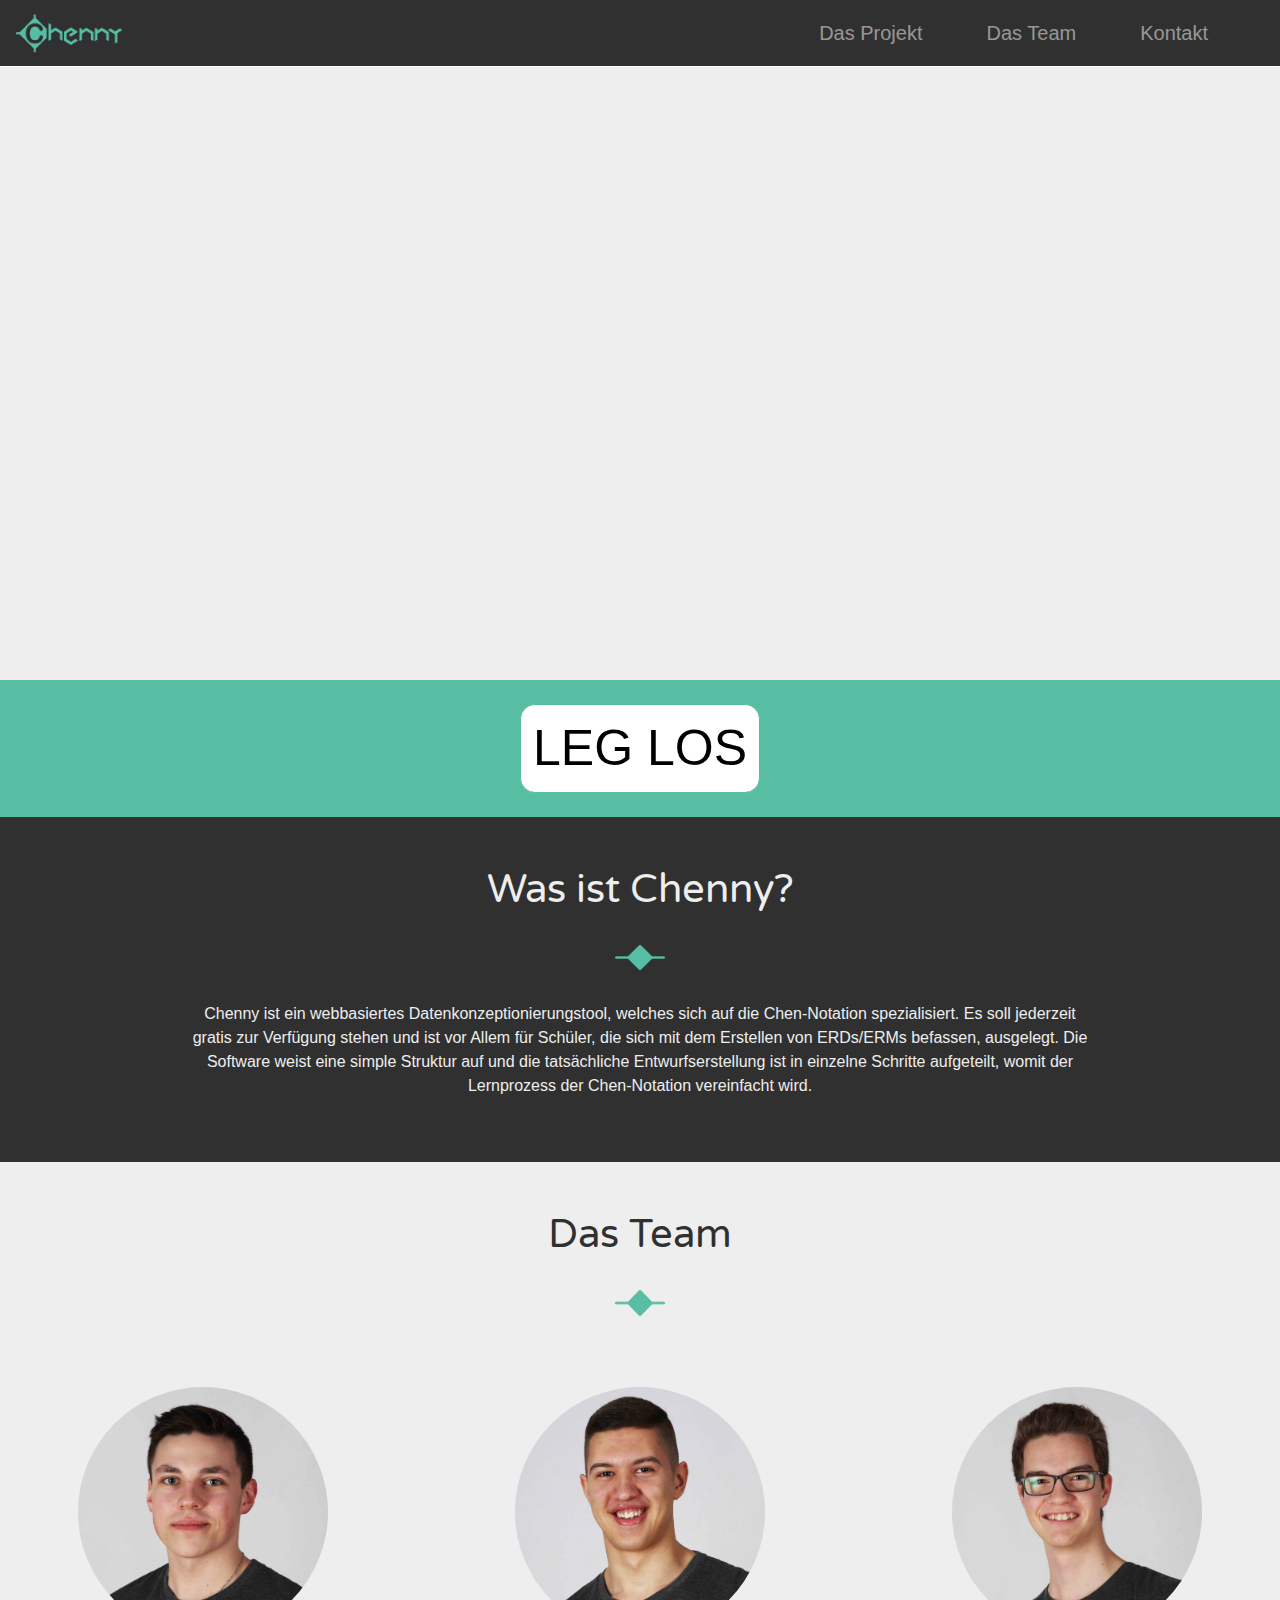
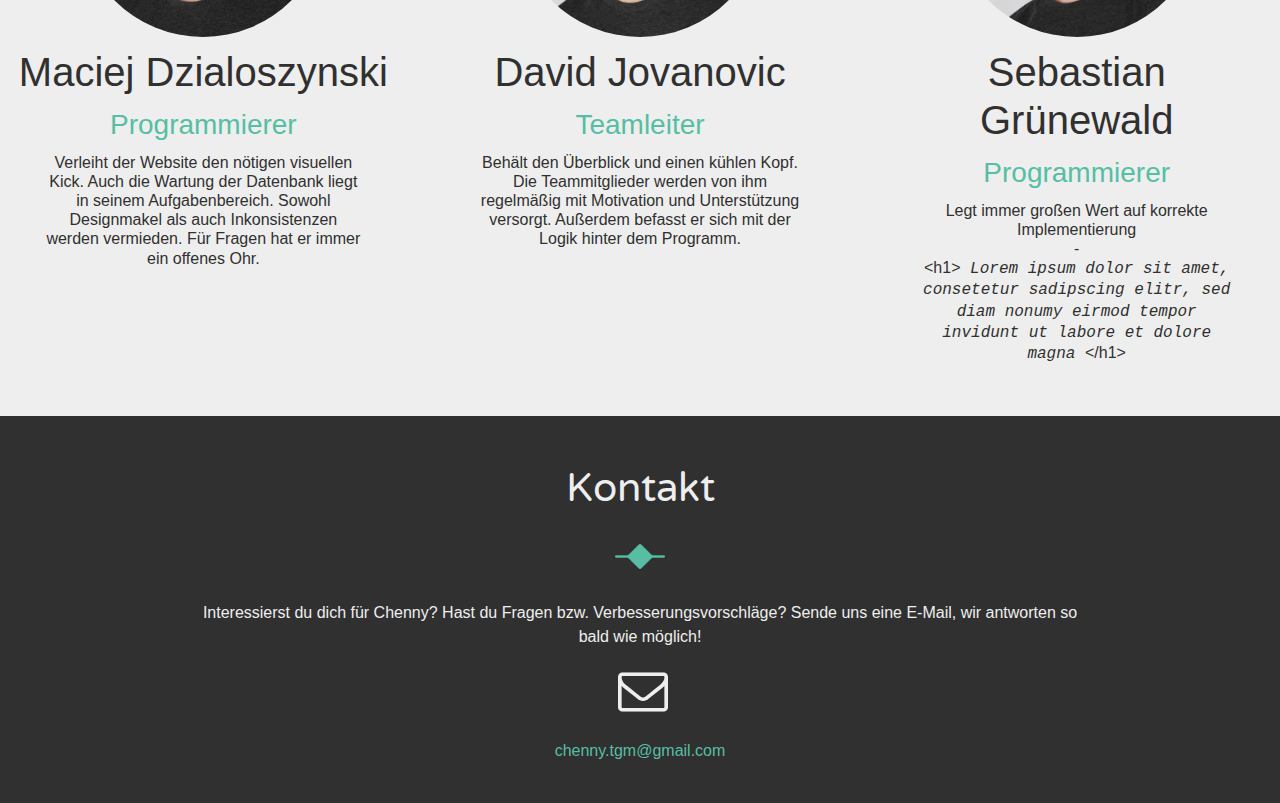
==== WEB/index.html @ 7935d1c1 "Zwischencommit" ====
<!DOCTYPE html>
<html lang="de">

<head>
    <!-- Required meta tags -->
    <meta charset="utf-8">
    <meta name="viewport" content="width=device-width, initial-scale=1, shrink-to-fit=no">

    <!-- Bootstrap CSS -->
    <link rel="stylesheet" href="https://maxcdn.bootstrapcdn.com/bootstrap/4.0.0/css/bootstrap.min.css" integrity="sha384-Gn5384xqQ1aoWXA+058RXPxPg6fy4IWvTNh0E263XmFcJlSAwiGgFAW/dAiS6JXm" crossorigin="anonymous">
    <!-- Mail-Symbol -->
    <link rel="stylesheet" href="//maxcdn.bootstrapcdn.com/font-awesome/4.3.0/css/font-awesome.min.css">
    <!-- Animation CSS -->
    <link rel="stylesheet" href="css/animation-home.css">
    <!-- Home CSS -->
    <link rel="stylesheet" href="css/home.css">
    <link rel="shortcut icon" href="IMG/favicon.png" type="<mime-type>" />
    <!-- Leg Los Button CSS -->
    <link href="css/style-reg.css" rel="stylesheet">
    <!--Varela font - ähnlich zu Arial rounded mt -->
    <link href="https://fonts.googleapis.com/css?family=Varela+Round" rel="stylesheet">
    <!-- Verschiedene Animationen verpackt in einem großen file
    	Diese werden hier für die Animationen nach dem Scrollen genutzt.
      -->
    <link rel="stylesheet" type="text/css" href="css/animate.css" />
    <!-- Animation JS -->
    <script src="js/animation.js"></script>

    <title>Chenny - Ein Datenbankkonzeptionierungstool</title>

</head>

<body style="overflow-x: hidden;" id="home">
    <!-- NAVIGATIONSABSCHNITT -->
    <header>
        <nav style="background-color:#303030;" class="navbar fixed-top navbar-expand-lg navbar-dark border-bottom border-white">
            <a class="navbar-brand" href="#home"><img src="IMG/vektorlogo.png" height="40" class="d-inline-block align-top Responsive image" alt=""></a>
            <button class="navbar-toggler" type="button" data-toggle="collapse" data-target="#navbarSupportedContent" aria-controls="navbarSupportedContent" aria-expanded="false" aria-label="Toggle navigation">
            <span class="navbar-toggler-icon"></span>
            </button>
            <div class="collapse navbar-collapse" id="navbarSupportedContent">
                <ul class="navbar-nav ml-auto ">

                    <li class="nav-item mr-5">
                        <a style="font-size: 20px" class="nav-link" href="#projekt">Das Projekt</a>
                    </li>
                    <li class="nav-item mr-5">
                        <a style="font-size: 20px" class="nav-link" href="#team">Das Team</a>
                    </li>
                    <li class="nav-item mr-5">
                        <a style="font-size: 20px" class="nav-link" href="#kontakt">Kontakt</a>
                    </li>
                </ul>
            </div>
        </nav>
    </header>

    <!-- ANIMATIONSABSCHNITT -->
    <div class="cont stickyPos">
        <img class="wic" style="visibility: hidden;margin-top:0;margin-bottom:0px;" id="animation" src="IMG/Animation_01.png" height="0px">
        <div id="1" class="oneandonly animation wic">
            <!-- Linke Entität zusammen mit allen Attributen und zugehörigen Linien -->
            <div class="entity firstEntity">
                <!-- Attribut - rechts oben -->
                <div style="font-size: 180%; animation-delay: 4.5s" class="attributeText firstText">Das</div>
                <div class="attribute firstAttribute">
                    <div class="attributeText firstText">innovativ</div>
                </div>
                <!-- Linien -->
                <div class="line firstLine"></div>
                <div class="line secondLine"></div>
                <div class="line thirdLine"></div>
                <div class="line firstRotationLine"></div>
                <div class="line secondRotationLine"></div>
                <!-- Attribut - links oben -->
                <div class="attribute secondAttribute">
                    <div class="attributeText secondText">effizient</div>
                </div>
                <!-- Attribut - links unten -->
                <div class="attribute thirdAttribute">
                    <div class="attributeText thirdText">einfach</div>
                </div>
            </div>
            <!-- Beziehungsraute -->
            <div class="relation">
                <div class="relationDiv">
                    <div class="relationText">ist</div>
                </div>
            </div>
            <!-- Rechte Entität samt Chenny-Logo -->
            <div class="entity secondEntity secEnt">
                <img class="attributeText" style="width: 95%" src="IMG/vektorlogo.png" alt="Logo">
            </div>
        </div>
    </div>

    <!-- ANFANGSABSCHNITT -->
    <div class="cont">
        <div class="chennyFarbe">
            <br>
            <button type="button" class="btn leglos" onclick="window.location.href='PHP/signup.php'">LEG LOS</button>
            <br>
        </div>
    </div>

    <!-- PROJEKTABSCHNITT -->
    <section id="projekt" style="padding-top: 40px; margin-top: -40px;">
        <div class="cont dunkelHint">
            <h1 style="text-align: center" id="1" class="ueber helleSchrift"><br>Was ist Chenny?</h1>
            <img class="anker marg" src="IMG/ankergruen.png">
            <div class="wic">
                <div class="w">
                    <p class="helleSchrift">Chenny ist ein webbasiertes Datenkonzeptionierungstool, welches sich auf die Chen-Notation spezialisiert. Es soll jederzeit gratis zur Verfügung stehen und ist vor Allem für Schüler, die sich mit dem Erstellen von ERDs/ERMs befassen, ausgelegt. Die Software weist eine simple Struktur auf und die tatsächliche Entwurfserstellung ist in einzelne Schritte aufgeteilt, womit der Lernprozess der Chen-Notation vereinfacht wird.</p><br><br>
                </div>
            </div>
        </div>
    </section>

    <!-- TEAMABSCHNITT -->
    <section id="team" style="padding-top: 40px; margin-top: -40px;">
        <div class="cont hellHint dunkleSchrift"><br><br>
            <h1 style="text-align: center" class="ueber" id="3">Das Team</h1>
            <img class="anker marg" src="IMG/ankergruen.png">
            <div class="row">
                <div class="col marginKontakt">
                    <img class="imgcenter round" src="IMG/Maciej.jpg">
                    <h1 class="marginKontaktText" style="text-align: center">Maciej Dzialoszynski</h1>
                    <h3 class="chennySchrift marginKontaktText">Programmierer</h3>
                    <h6 class="marginKontaktText" style="margin-right: 30px;margin-left: 30px;">
                        Verleiht der Website den nötigen visuellen Kick. Auch die Wartung der Datenbank liegt in seinem Aufgabenbereich. Sowohl Designmakel als auch Inkonsistenzen werden vermieden. Für Fragen hat er immer ein offenes Ohr.
                    </h6>
                </div>
                <div class="col marginKontakt">
                    <img class="imgcenter round" src="IMG/David.jpg">
                    <h1 class="marginKontaktText" style="text-align: center">David Jovanovic </h1>
                    <h3 class="chennySchrift marginKontaktText">Teamleiter</h3>
                    <h6 class="marginKontaktText" style="margin-right: 30px;margin-left: 30px;">
                        Behält den Überblick und einen kühlen Kopf. Die Teammitglieder werden von ihm regelmäßig mit Motivation und Unterstützung versorgt. Außerdem befasst er sich mit der Logik hinter dem Programm.
                    </h6>
                </div>
                <div class="col marginKontakt">
                    <img class="imgcenter round" src="IMG/Sebastian.jpg">
                    <h1 class="marginKontaktText" style="text-align: center">Sebastian Grünewald</h1>
                    <h3 class="chennySchrift marginKontaktText">Programmierer</h3>
                    <h6 class="marginKontaktText" style="margin-right: 30px;margin-left: 30px;">
                        Legt immer großen Wert auf korrekte Implementierung <br>-<br>&lt;h1&gt;<i style="font-family: Courier New"> Lorem ipsum dolor sit amet, consetetur sadipscing elitr, sed diam nonumy eirmod tempor invidunt ut labore et dolore magna </i>&lt;/h1&gt;
                    </h6>
                </div>
            </div><br><br>
        </div>
    </section>

    <!-- KONTAKTABSCHNITT -->
    <section id="kontakt" style="padding-top: 40px; margin-top: -40px;">
        <div class="cont dunkelHint"><br><br>
            <h1 style="text-align:center" class="ueber helleSchrift">Kontakt</h1>
            <img class="anker marg" src="IMG/ankergruen.png">
            <div class="wic">
                <div class="w">
                    <p class="helleSchrift">Interessierst du dich für Chenny? Hast du Fragen bzw. Verbesserungsvorschläge? Sende uns eine E-Mail, wir antworten so bald wie möglich!</p>
                    <i style="font-size:50px; color: #eeeeee; margin-left: 5.5px;" class="fa">&#xf003;</i>
                    <br><br>
                    <p>
                        <a href="mailto:chenny.tgm@gmail.com" class="chennySchrift">chenny.tgm@gmail.com</a>
                    </p>
                </div>
            </div>
            <br>
        </div>
    </section>

    <!-- SCROLL-ANIMATIONS-ABSCHNITT -->
    <script src="https://ajax.googleapis.com/ajax/libs/jquery/1.11.0/jquery.min.js"></script>
    <script defer src="js/viewportchecker.js"></script>
    <script defer src="js/scrollAnimation.js"></script>
    
    <!--ANCHOR SCROLL-->
    <script src="//code.jquery.com/jquery-3.3.1.js"></script>
    <script src="js/scrollAnchor.js"></script>

    <!-- Optional JavaScript -->
    <!-- jQuery first, then Popper.js, then Bootstrap JS -->
    <script src="https://cdnjs.cloudflare.com/ajax/libs/popper.js/1.12.9/umd/popper.min.js" integrity="sha384-ApNbgh9B+Y1QKtv3Rn7W3mgPxhU9K/ScQsAP7hUibX39j7fakFPskvXusvfa0b4Q" crossorigin="anonymous"></script>
    <script src="https://maxcdn.bootstrapcdn.com/bootstrap/4.0.0/js/bootstrap.min.js" integrity="sha384-JZR6Spejh4U02d8jOt6vLEHfe/JQGiRRSQQxSfFWpi1MquVdAyjUar5+76PVCmYl" crossorigin="anonymous"></script>
</body>

</html>
---- WEB/css/animation-home.css ----
/*
    Für Animation nötige classes
*/

.animation {
    background-color: #eeeeee;
}

.stickyPos {
    position: sticky;
    top: 0;
    z-index: -1;
}

/*
    -------------------
    ---- ANIMATION ----
    -------------------
*/

/*
    Entities
*/

@keyframes entityMove {
    from {
        top: 380px;
    }
    to {
        top: 10px;
    }
}


.entity {
    position: relative;
    width: 180px;
    height: 100px;
    border-style: solid;
    border-width: 4px;
    border-color: #57bea4;
    border-radius: 7px;
}

.firstEntity {
    top: 380px;
    left: -220px;
    animation: entityMove 2s 1;
    animation-fill-mode: forwards;
}

.secondEntity {
    top: 380px;
    left: 220px;
    animation: entityMove 2s 1;
    animation-fill-mode: forwards;
    animation-delay: 3s;
}

/*
    relationship
*/

@keyframes relation {
    from {
        border-color: #eeeeee;
        border-style: solid;
        border-radius: 7px;
        opacity: 0.0;
        transform: rotate(45deg);
    }
    to {
        border-color: #57bea4;
        border-style: solid;
        border-radius: 7px;
        opacity: 1;
        transform: rotate(135deg);
    }
}

.relation {
    position: relative;
    width: 70px;
    height: 70px;
    border-width: 4px;
    top: 11px;
    
    transform: rotate(135deg);
    
    animation: relation 1.5s 1;
    animation-fill-mode: forwards;
    animation-delay: 3s;
}

.relationDiv {
    position: relative;
    width: 70px;
    height: 70px;
    
    transform: rotate(225deg);
}

.relationText {
    position: relative;
    text-align: center;
    left: 5px;
    top: 15px;
    
    opacity: 0.0;
    
    font-family: ArialRoundedMTBold, "Arial Rounded MT Bold", "Varela Round", "Helvetica Rounded", Arial, sans-serif;
    font-size: 160%;
    color: #303030;
    
    animation: attributeText 1s 1;
    animation-fill-mode: forwards;
    animation-delay: 4.7s;
}

@keyframes firstRotationLine {
    from {
        border-color: #eeeeee;
        opacity: 0.0;
    }
    to {
        width: 214px;
        border-color: #57bea4;
        opacity: 1;
    }
}

.firstRotationLine {
    position: absolute;
    border-width: 2px;

    width: 0px;

    top: 45px;
    left: 172px;
    
    animation: firstRotationLine 1s 1;
    animation-fill-mode: forwards;
    animation-delay: 4s;
}

@keyframes secondRotationLine {
    from {
        border-color: #eeeeee;
        opacity: 0.0;
    }
    to {
        width: 214px;
        border-color: #57bea4;
        opacity: 1;
    }
}

.secondRotationLine {
    position: absolute;
    border-width: 2px;

    opacity: 0.0;
    width: 0px;

    top: 45px;
    left: 476px;
    
    animation: secondRotationLine 1s 1;
    animation-fill-mode: forwards;
    animation-delay: 4s;
}

/*
    attributes
*/

@keyframes firstAttributeMove {
    from {
        top: -800px;
        left: 180px;
    }
    to {
        top: -140px;
        left: 140px;
    }
}

@keyframes secondAttributeMove {
    from {
        top: -800px;
        left: -200px;
    }
    to {
        top: -140px;
        left: -120px;
    }
}

@keyframes thirdAttributeMove {
    from {
        border-width: 0px;
        width: 0px;
        height: 0px;
    }
    to {
        width: 160px;
        height: 80px;
        border-width: 4px;
    }
}

/*
    -- Text innerhalb der Attribute --
*/

.attributeText {
    display: inline-block;
    position: absolute;
    left: 50%;
    top: 50%;
    transform: translateX(-50%) translateY(-50%);

    font-family: "Arial Rounded MT Bold", "Varela Round", "Helvetica Rounded", Arial, sans-serif;
    font-size: 120%;
    color: #303030;

}

@keyframes attributeText {
    from {
        opacity: 0;
    }
    to {
        opacity: 1;
    }
}

.firstText {
    opacity: 0;
    animation: attributeText 1s 1;
    animation-fill-mode: forwards;
    animation-delay: 4s;
}

.secondText {
    opacity: 0;
    animation: attributeText 1s 1;
    animation-fill-mode: forwards;
    animation-delay: 4.2s;
}

.thirdText {
    opacity: 0;
    animation: attributeText 1s 1;
    animation-fill-mode: forwards;
    animation-delay: 4.4s;
}

/*
            -- Textende --
        */

.attribute {
    position: absolute;
    width: 160px;
    height: 80px;
    border-style: solid;
    border-width: 4px;
    border-color: #57bea4;
    border-radius: 50%;
}

/* Attribut - rechts oben */

.firstAttribute {
    top: -800px;
    left: 180px;
    animation: firstAttributeMove 1.5s 1;
    animation-fill-mode: forwards;
}

/* Attribut - links oben */

.secondAttribute {
    top: -800px;
    left: -200px;
    animation: secondAttributeMove 1.5s 1;
    animation-fill-mode: forwards;
}

/* Attribut - links unten */

.thirdAttribute {
    position: absolute;
    width: 0px;
    height: 0px;
    border-style: solid;
    border-width: 0px;
    border-color: #57bea4;
    border-radius: 50%;

    transform: translateX(-50%) translateY(-50%);

    top: 190px;
    left: -40px;
    animation: thirdAttributeMove 1s 1;
    animation-fill-mode: forwards;
    animation-delay: 1.5s;
}

/*
            lines
        */

@keyframes firstLineMove {
    from {
        width: 0;
        height: 0;
        border-width: 0;
    }
    to {
        height: 4px;
        width: 85px;
        border-width: 1px;
        transform: rotate(50deg);
    }
}

@keyframes secondLineMove {
    from {
        height: 4px;
        width: 85px;
        border-width: 1px;
        transform: rotate(50deg);
    }
    to {
        height: 4px;
        width: 87px;
        border-width: 1px;
        transform: rotate(310deg);
        left: 110px;
    }
}

@keyframes thirdLineMove {
    from {}
    to {
        height: 4px;
        width: 82px;
        border-width: 1px;

        top: 122px;
        left: -20px;
        transform: rotate(130deg);
    }
}

.line {
    position: absolute;
    background-color: #57bea4;
    border-style: solid;
    border-color: #57bea4;
    border-radius: 5px;
}

/* Linie zu 'effizient' */

.firstLine {
    border-width: 0px;

    height: 0px;
    width: 0px;

    top: -36px;
    left: -20px;

    animation: firstLineMove 1s 1;
    animation-fill-mode: forwards;
    animation-delay: 2s;
}

/* Linie zu 'innovativ' */

.secondLine {
    height: 0px;
    width: 0px;
    border-width: 0px;

    top: -36px;
    left: -20px;
    transform: rotate(50deg);

    animation: secondLineMove 1s 1;
    animation-fill-mode: forwards;
    animation-delay: 3.1s;
}

/* Linie zu 'einfach' */

.thirdLine {
    height: 4px;
    width: 82px;
    border-width: 1px;

    top: 40px;
    left: -43px;
    transform: rotate(90deg);

    animation: thirdLineMove 1s 1;
    animation-fill-mode: forwards;
    animation-delay: 3.1s;
}

/*
         
            --- Animation-Ende ---
         
         */
---- WEB/css/home.css ----
html{
	width: 100%;
	height: 100%;
	margin:0;
	padding: 0;
	overflow-x: hidden;
}

.round {
    border-radius: 50%;
}

.imgcenter {
    display: block;
    margin-left: auto;
    margin-right: auto;
    width: 250px;
    height: 250px;
}

.marginKontakt {
    margin-top: 3%;
    margin-left: 1%;
    margin-right: 1%;
    text-align: center;
}

.marginKontaktText {
    margin-top: 3%;
    margin-bottom: 1%;
}

@keyframes ueberA {
    0% {
        font-size: 0%;
    }
}

.ueber {
    font-family: ArialRoundedMTBold, "Arial Rounded MT Bold", "Varela Round", "Helvetica Rounded", Arial, sans-serif;
    font-size: 250%;
}

.dunkelHint {
    background-color: #303030;
}

.hellHint {
    background-color: #eeeeee;
}

.helleSchrift {
    color: #eeeeee;
}

.dunkleSchrift {
    color: #303030;
}

.chennyFarbe {
    background-color: #57bea4;
}

.chennySchrift {
    color: #57bea4;
}

.anker {
    width: 50px;
    display: block;
    margin-left: auto;
    margin-right: auto;
}

.marg {
    margin-top: 2rem;
    margin-bottom: 2rem;
}

.leglos {
    margin-left: auto;
    margin-right: auto;
    display: block;
    border-radius: 15px;
    font-size: 50px;
    color: #303030;
}

/* ---
            Hier stehen die wichtigsten classes für die Positionierung der gesamten conts samt divs
        */

.cont {
    width: 100%;
}

.wic {
    display: flex;
    align-items: center;
    justify-content: center;
    width: 100%
}

.w {
    text-align: center;
    width: 70%;
}

.cont .animation {
    padding-top: 300px;
    padding-bottom: 280px;
}

/* ---
            Positionierung-Ende
        */
---- WEB/css/style-reg.css ----
.anmelden-ueberschrift {
    padding-top: 1%;
    padding-bottom: 1%;
    background-color: #303030;
}

.btn {
    background-color: white;
    color: black; 
    border: 1.5px solid #57bea4;  
}

.btn:hover {
    background-color: #57bea4;
    box-shadow: 0 8px 16px 0 rgba(0,0,0,0.2), 0 6px 20px 0 rgba(0,0,0,0.19);
    color: white;
}

.felder {
    margin-left: auto;
    margin-right: auto;
    background-color: #fafafa;
    padding-top: 3%;
    padding-bottom: 3%;
    border-radius: 5px;
}

.eingabe {
    padding-right: 3%;
}
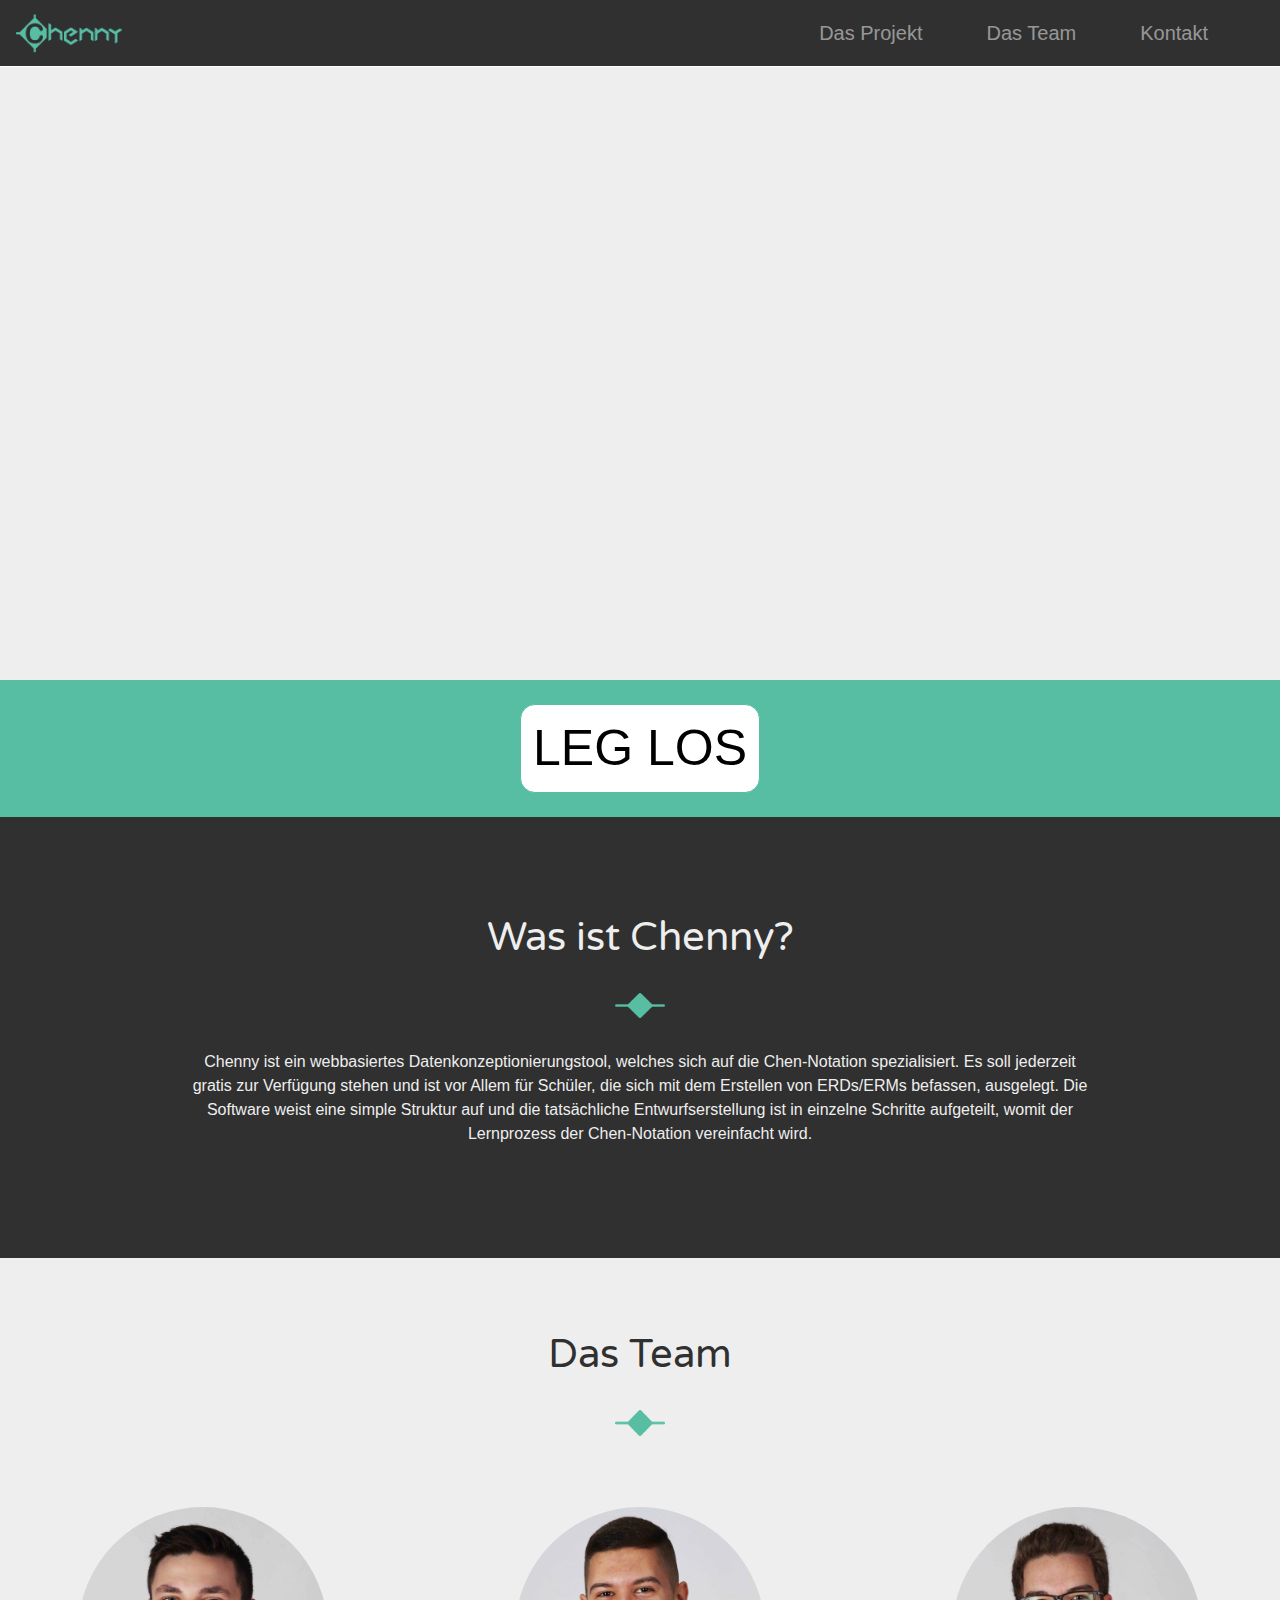
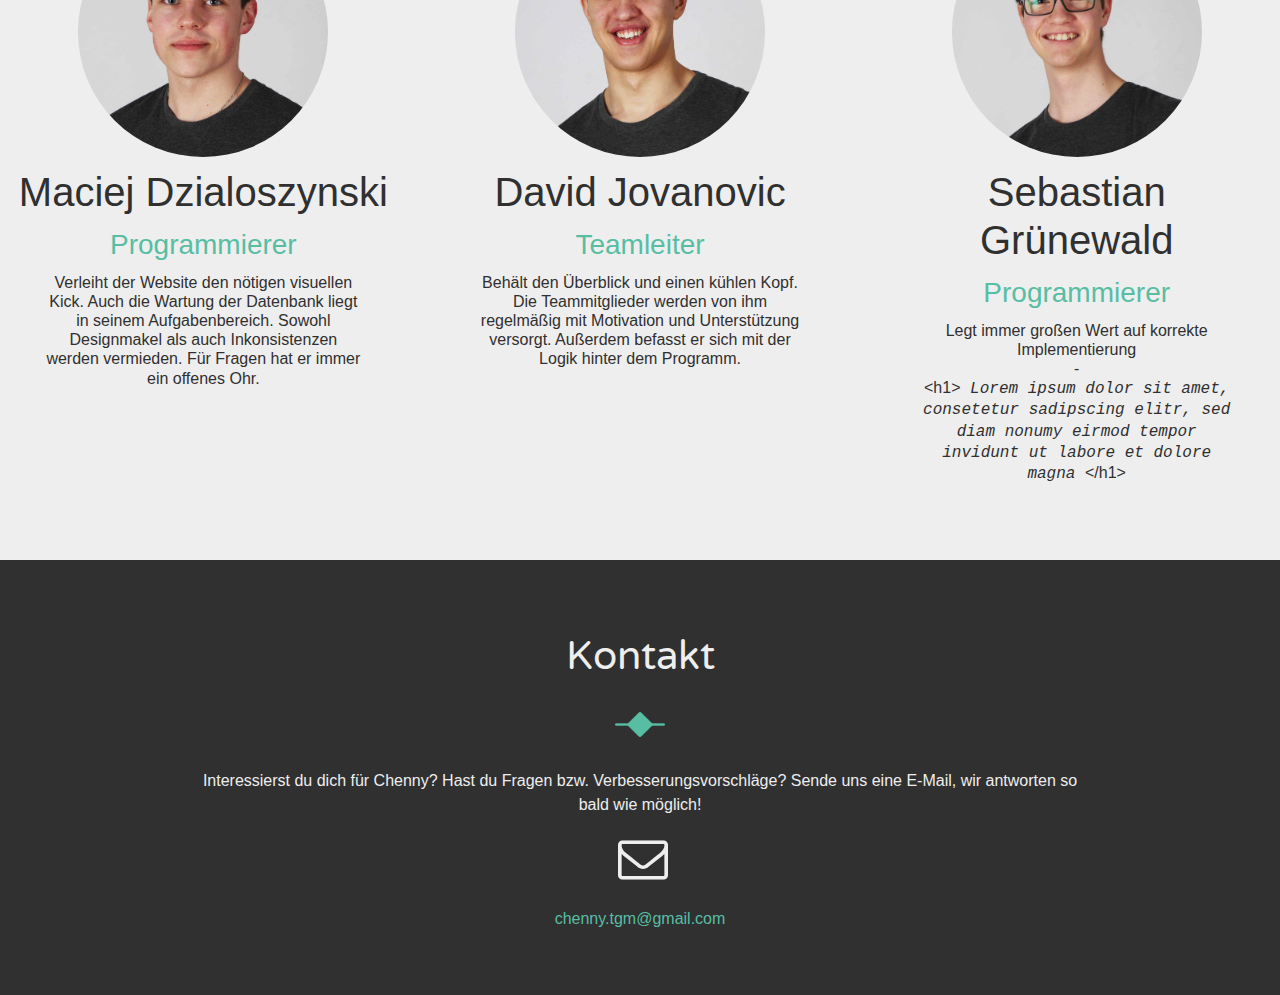
==== commit 4b12fe01: "Sections etwas vergrößert" ====
--- a/WEB/index.html
+++ b/WEB/index.html
@@ -30,7 +30,7 @@
 
 </head>
 
-<body style="overflow-x: hidden;" id="home">
+<body style="overflow-x: hidden; position: relative;" id="home" data-spy="scroll" data-target=".navbar">
     <!-- NAVIGATIONSABSCHNITT -->
     <header>
         <nav style="background-color:#303030;" class="navbar fixed-top navbar-expand-lg navbar-dark border-bottom border-white">
@@ -106,6 +106,7 @@
     <!-- PROJEKTABSCHNITT -->
     <section id="projekt" style="padding-top: 40px; margin-top: -40px;">
         <div class="cont dunkelHint">
+           <br><br>
             <h1 style="text-align: center" id="1" class="ueber helleSchrift"><br>Was ist Chenny?</h1>
             <img class="anker marg" src="IMG/ankergruen.png">
             <div class="wic">
@@ -113,12 +114,13 @@
                     <p class="helleSchrift">Chenny ist ein webbasiertes Datenkonzeptionierungstool, welches sich auf die Chen-Notation spezialisiert. Es soll jederzeit gratis zur Verfügung stehen und ist vor Allem für Schüler, die sich mit dem Erstellen von ERDs/ERMs befassen, ausgelegt. Die Software weist eine simple Struktur auf und die tatsächliche Entwurfserstellung ist in einzelne Schritte aufgeteilt, womit der Lernprozess der Chen-Notation vereinfacht wird.</p><br><br>
                 </div>
             </div>
+            <br><br>
         </div>
     </section>
 
     <!-- TEAMABSCHNITT -->
     <section id="team" style="padding-top: 40px; margin-top: -40px;">
-        <div class="cont hellHint dunkleSchrift"><br><br>
+        <div class="cont hellHint dunkleSchrift"><br><br><br>
             <h1 style="text-align: center" class="ueber" id="3">Das Team</h1>
             <img class="anker marg" src="IMG/ankergruen.png">
             <div class="row">
@@ -146,13 +148,13 @@
                         Legt immer großen Wert auf korrekte Implementierung <br>-<br>&lt;h1&gt;<i style="font-family: Courier New"> Lorem ipsum dolor sit amet, consetetur sadipscing elitr, sed diam nonumy eirmod tempor invidunt ut labore et dolore magna </i>&lt;/h1&gt;
                     </h6>
                 </div>
-            </div><br><br>
+            </div><br><br><br>
         </div>
     </section>
 
     <!-- KONTAKTABSCHNITT -->
     <section id="kontakt" style="padding-top: 40px; margin-top: -40px;">
-        <div class="cont dunkelHint"><br><br>
+        <div class="cont dunkelHint"><br><br><br>
             <h1 style="text-align:center" class="ueber helleSchrift">Kontakt</h1>
             <img class="anker marg" src="IMG/ankergruen.png">
             <div class="wic">
@@ -165,7 +167,7 @@
                     </p>
                 </div>
             </div>
-            <br>
+            <br><br>
         </div>
     </section>
 
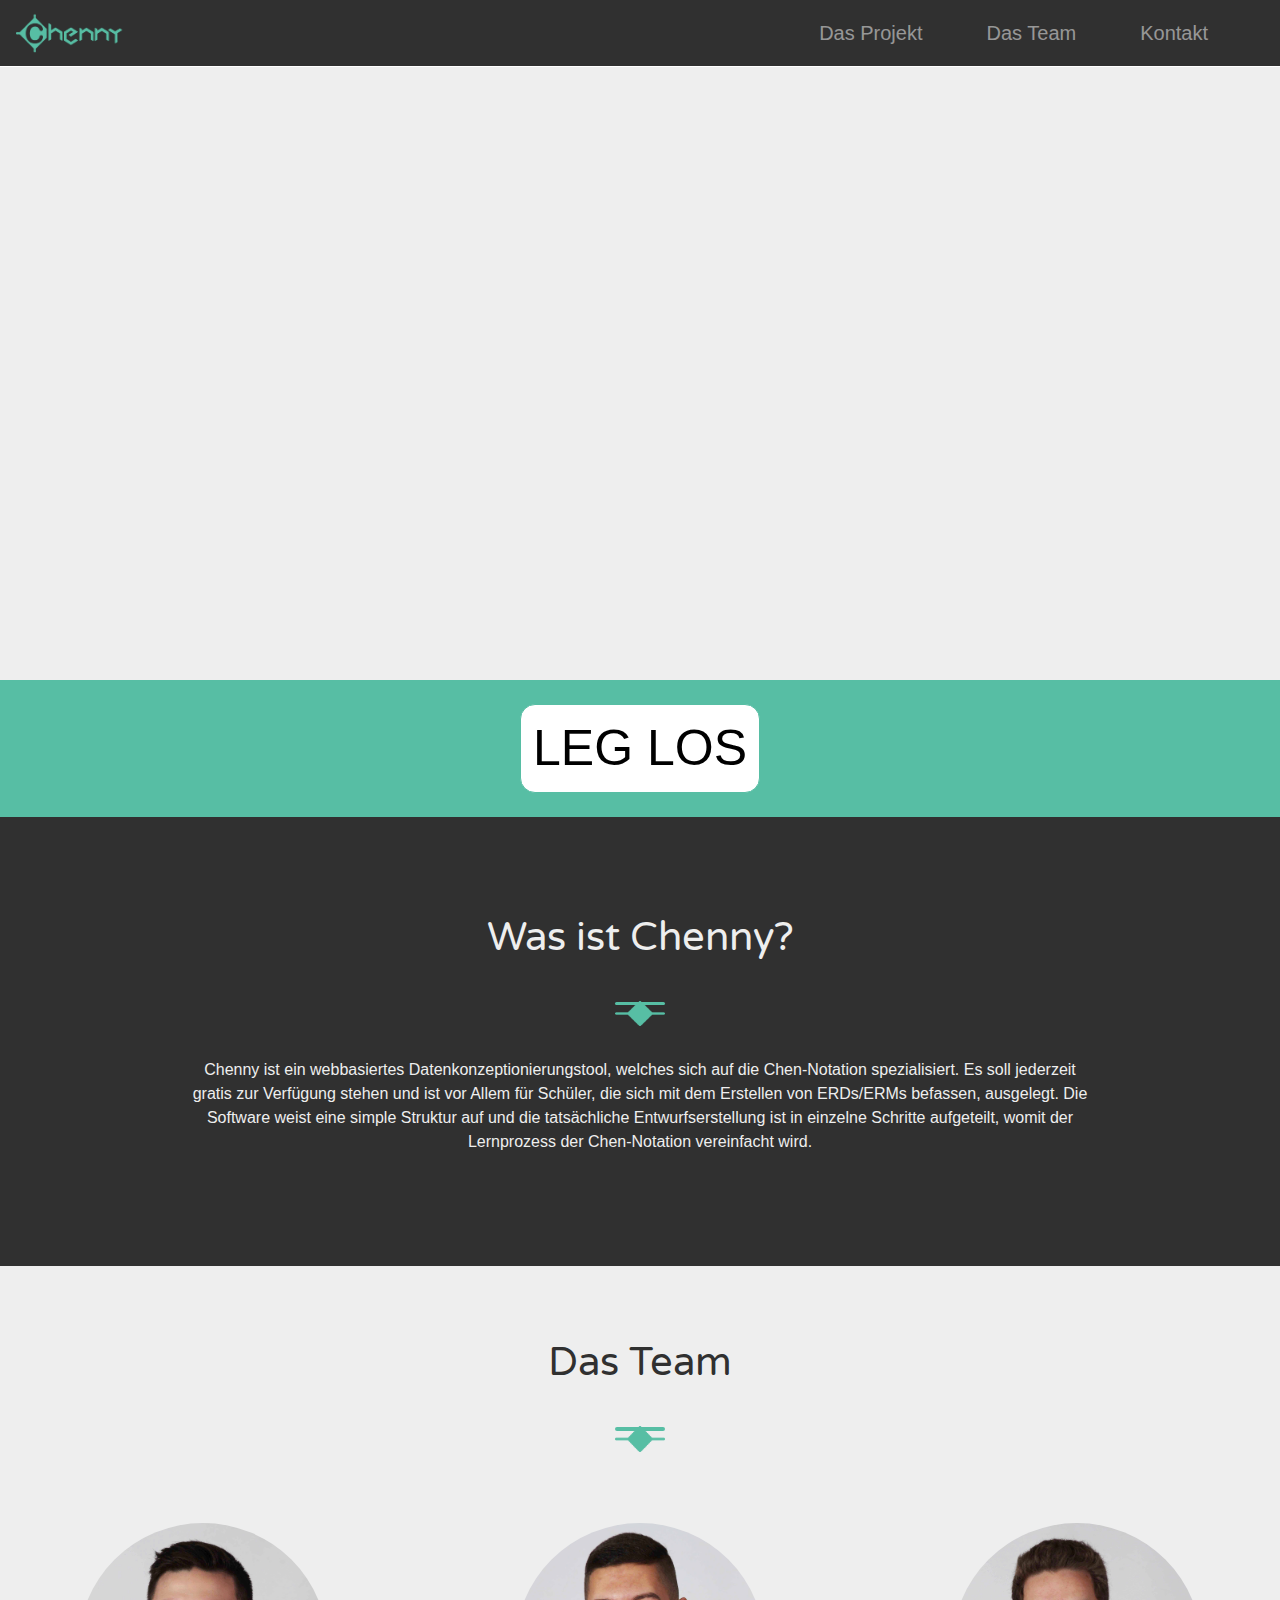
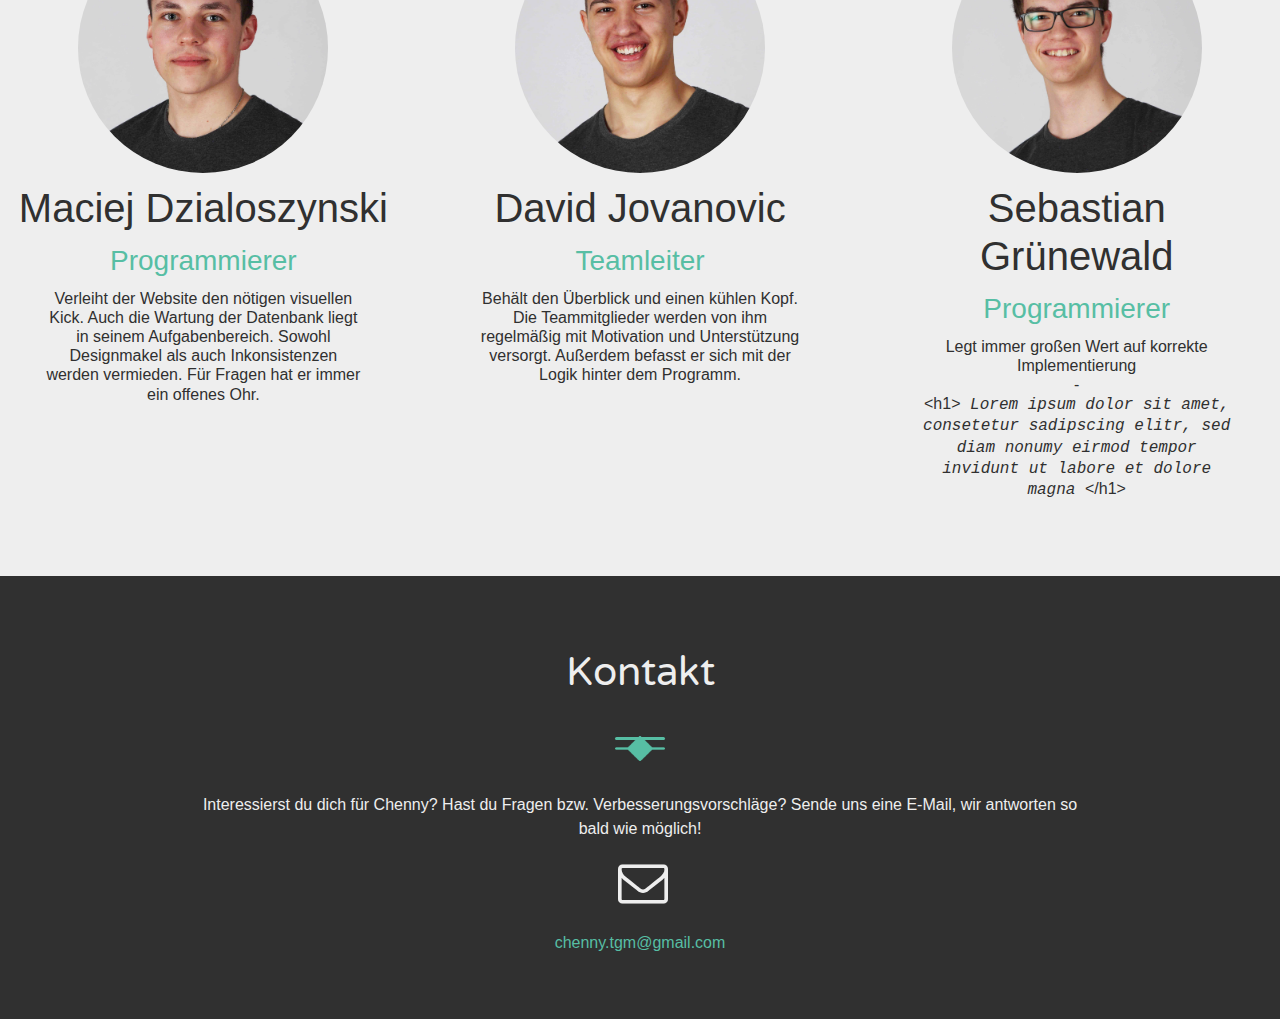
==== commit 5abb25c3: "Anker-Animation hinzugefügt" ====
--- a/WEB/index.html
+++ b/WEB/index.html
@@ -108,7 +108,10 @@
         <div class="cont dunkelHint">
            <br><br>
             <h1 style="text-align: center" id="1" class="ueber helleSchrift"><br>Was ist Chenny?</h1>
-            <img class="anker marg" src="IMG/ankergruen.png">
+            <div class="wic">
+                <img class="anker marg" src="IMG/ankergruen.png">
+                <div class="anc"></div>
+            </div>
             <div class="wic">
                 <div class="w">
                     <p class="helleSchrift">Chenny ist ein webbasiertes Datenkonzeptionierungstool, welches sich auf die Chen-Notation spezialisiert. Es soll jederzeit gratis zur Verfügung stehen und ist vor Allem für Schüler, die sich mit dem Erstellen von ERDs/ERMs befassen, ausgelegt. Die Software weist eine simple Struktur auf und die tatsächliche Entwurfserstellung ist in einzelne Schritte aufgeteilt, womit der Lernprozess der Chen-Notation vereinfacht wird.</p><br><br>
@@ -122,7 +125,10 @@
     <section id="team" style="padding-top: 40px; margin-top: -40px;">
         <div class="cont hellHint dunkleSchrift"><br><br><br>
             <h1 style="text-align: center" class="ueber" id="3">Das Team</h1>
-            <img class="anker marg" src="IMG/ankergruen.png">
+            <div class="wic">
+                <img class="anker marg" src="IMG/ankergruen.png">
+                <div class="anc"></div>
+            </div>
             <div class="row">
                 <div class="col marginKontakt">
                     <img class="imgcenter round" src="IMG/Maciej.jpg">
@@ -156,7 +162,10 @@
     <section id="kontakt" style="padding-top: 40px; margin-top: -40px;">
         <div class="cont dunkelHint"><br><br><br>
             <h1 style="text-align:center" class="ueber helleSchrift">Kontakt</h1>
-            <img class="anker marg" src="IMG/ankergruen.png">
+            <div class="wic">
+                <img class="anker marg" src="IMG/ankergruen.png">
+                <div class="anc"></div>
+            </div>
             <div class="wic">
                 <div class="w">
                     <p class="helleSchrift">Interessierst du dich für Chenny? Hast du Fragen bzw. Verbesserungsvorschläge? Sende uns eine E-Mail, wir antworten so bald wie möglich!</p>
--- a/WEB/css/home.css
+++ b/WEB/css/home.css
@@ -86,6 +86,27 @@
     color: #303030;
 }
 
+/*
+    Anker-Animation
+*/
+
+.anc {
+    position: absolute;
+    margin-top: 0.1px;
+    width: 50px;
+    height: 3.1px;
+    border: 0px solid;
+    border-radius: 5px;
+    margin-bottom: 20px;
+    transition: 0.3s;
+    border-color: #57bea4;
+    background-color: #57bea4;
+}
+
+.cont:hover .anc {
+    width: 100px;
+}
+
 /* ---
             Hier stehen die wichtigsten classes für die Positionierung der gesamten conts samt divs
         */
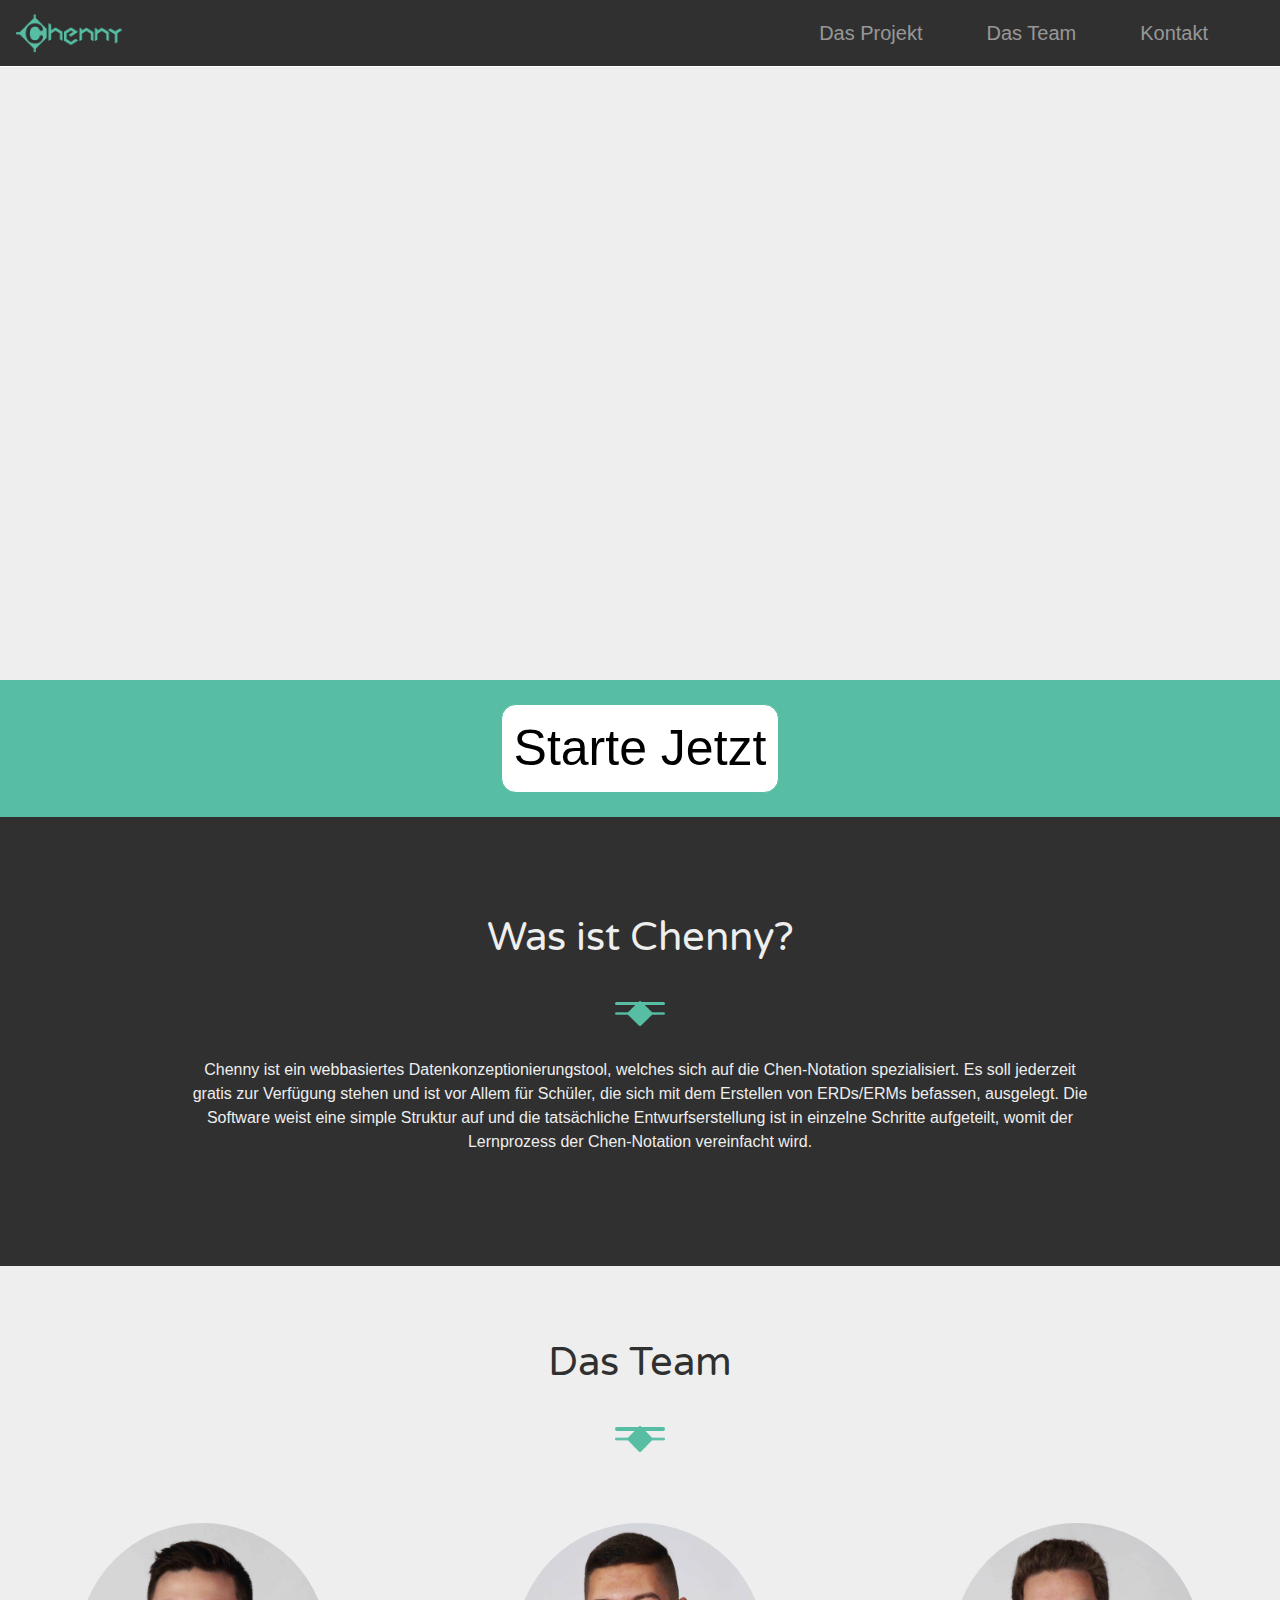
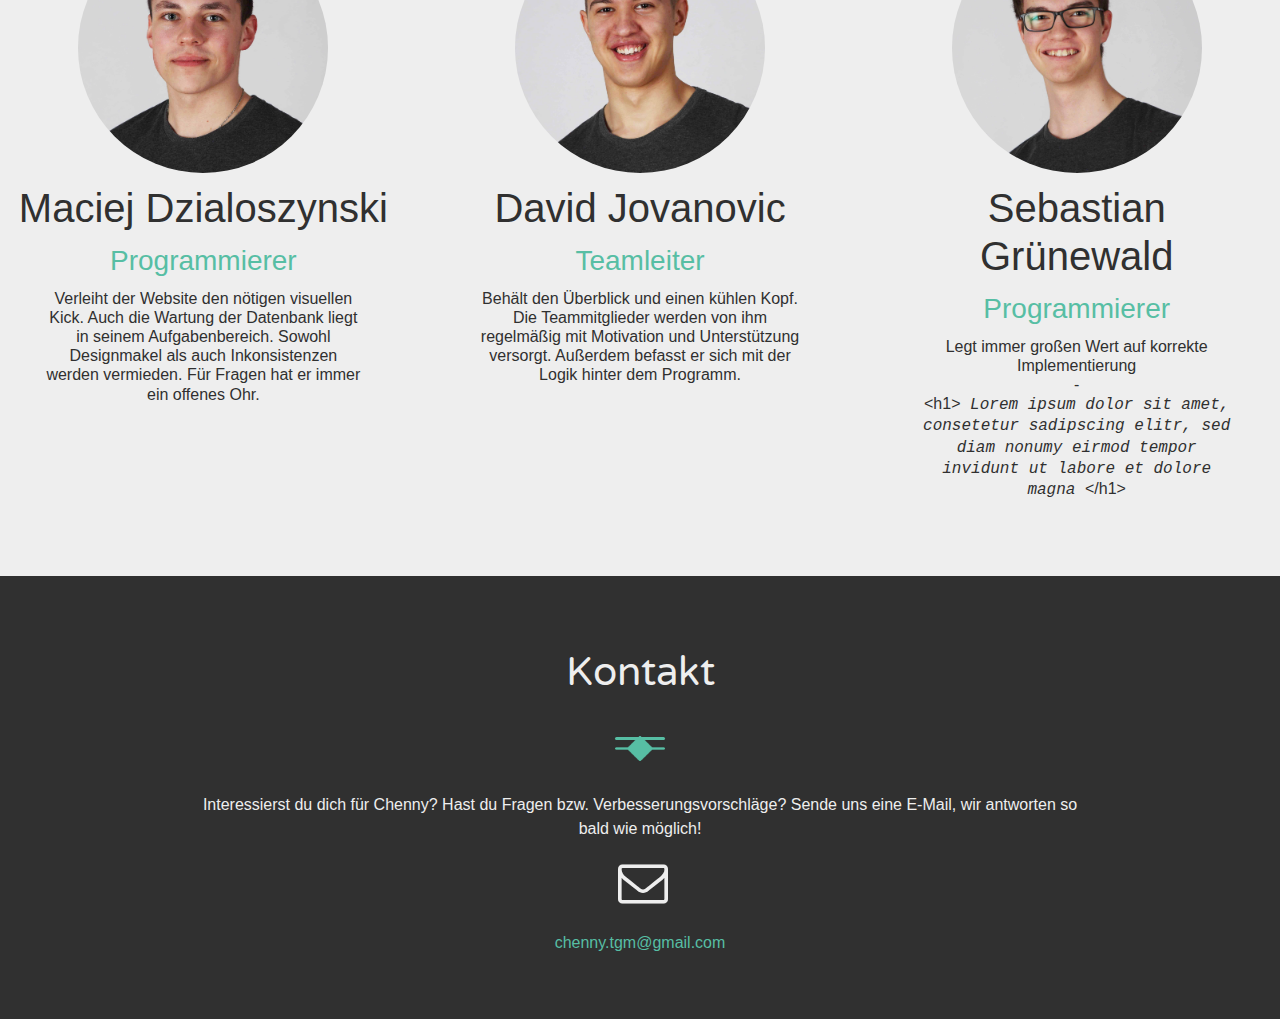
==== commit 768429b0: "Kontoeinstellungen verbessert und einiges kommentiert" ====
--- a/WEB/index.html
+++ b/WEB/index.html
@@ -1,198 +1,198 @@
-<!DOCTYPE html>
-<html lang="de">
-
-<head>
-    <!-- Required meta tags -->
-    <meta charset="utf-8">
-    <meta name="viewport" content="width=device-width, initial-scale=1, shrink-to-fit=no">
-
-    <!-- Bootstrap CSS -->
-    <link rel="stylesheet" href="https://maxcdn.bootstrapcdn.com/bootstrap/4.0.0/css/bootstrap.min.css" integrity="sha384-Gn5384xqQ1aoWXA+058RXPxPg6fy4IWvTNh0E263XmFcJlSAwiGgFAW/dAiS6JXm" crossorigin="anonymous">
-    <!-- Mail-Symbol -->
-    <link rel="stylesheet" href="//maxcdn.bootstrapcdn.com/font-awesome/4.3.0/css/font-awesome.min.css">
-    <!-- Animation CSS -->
-    <link rel="stylesheet" href="css/animation-home.css">
-    <!-- Home CSS -->
-    <link rel="stylesheet" href="css/home.css">
-    <link rel="shortcut icon" href="IMG/favicon.png" type="<mime-type>" />
-    <!-- Leg Los Button CSS -->
-    <link href="css/style-reg.css" rel="stylesheet">
-    <!--Varela font - ähnlich zu Arial rounded mt -->
-    <link href="https://fonts.googleapis.com/css?family=Varela+Round" rel="stylesheet">
-    <!-- Verschiedene Animationen verpackt in einem großen file
-    	Diese werden hier für die Animationen nach dem Scrollen genutzt.
-      -->
-    <link rel="stylesheet" type="text/css" href="css/animate.css" />
-    <!-- Animation JS -->
-    <script src="js/animation.js"></script>
-
-    <title>Chenny - Ein Datenbankkonzeptionierungstool</title>
-
-</head>
-
-<body style="overflow-x: hidden; position: relative;" id="home" data-spy="scroll" data-target=".navbar">
-    <!-- NAVIGATIONSABSCHNITT -->
-    <header>
-        <nav style="background-color:#303030;" class="navbar fixed-top navbar-expand-lg navbar-dark border-bottom border-white">
-            <a class="navbar-brand" href="#home"><img src="IMG/vektorlogo.png" height="40" class="d-inline-block align-top Responsive image" alt=""></a>
-            <button class="navbar-toggler" type="button" data-toggle="collapse" data-target="#navbarSupportedContent" aria-controls="navbarSupportedContent" aria-expanded="false" aria-label="Toggle navigation">
-            <span class="navbar-toggler-icon"></span>
-            </button>
-            <div class="collapse navbar-collapse" id="navbarSupportedContent">
-                <ul class="navbar-nav ml-auto ">
-
-                    <li class="nav-item mr-5">
-                        <a style="font-size: 20px" class="nav-link" href="#projekt">Das Projekt</a>
-                    </li>
-                    <li class="nav-item mr-5">
-                        <a style="font-size: 20px" class="nav-link" href="#team">Das Team</a>
-                    </li>
-                    <li class="nav-item mr-5">
-                        <a style="font-size: 20px" class="nav-link" href="#kontakt">Kontakt</a>
-                    </li>
-                </ul>
-            </div>
-        </nav>
-    </header>
-
-    <!-- ANIMATIONSABSCHNITT -->
-    <div class="cont stickyPos">
-        <img class="wic" style="visibility: hidden;margin-top:0;margin-bottom:0px;" id="animation" src="IMG/Animation_01.png" height="0px">
-        <div id="1" class="oneandonly animation wic">
-            <!-- Linke Entität zusammen mit allen Attributen und zugehörigen Linien -->
-            <div class="entity firstEntity">
-                <!-- Attribut - rechts oben -->
-                <div style="font-size: 180%; animation-delay: 4.5s" class="attributeText firstText">Das</div>
-                <div class="attribute firstAttribute">
-                    <div class="attributeText firstText">innovativ</div>
-                </div>
-                <!-- Linien -->
-                <div class="line firstLine"></div>
-                <div class="line secondLine"></div>
-                <div class="line thirdLine"></div>
-                <div class="line firstRotationLine"></div>
-                <div class="line secondRotationLine"></div>
-                <!-- Attribut - links oben -->
-                <div class="attribute secondAttribute">
-                    <div class="attributeText secondText">effizient</div>
-                </div>
-                <!-- Attribut - links unten -->
-                <div class="attribute thirdAttribute">
-                    <div class="attributeText thirdText">einfach</div>
-                </div>
-            </div>
-            <!-- Beziehungsraute -->
-            <div class="relation">
-                <div class="relationDiv">
-                    <div class="relationText">ist</div>
-                </div>
-            </div>
-            <!-- Rechte Entität samt Chenny-Logo -->
-            <div class="entity secondEntity secEnt">
-                <img class="attributeText" style="width: 95%" src="IMG/vektorlogo.png" alt="Logo">
-            </div>
-        </div>
-    </div>
-
-    <!-- ANFANGSABSCHNITT -->
-    <div class="cont">
-        <div class="chennyFarbe">
-            <br>
-            <button type="button" class="btn leglos" onclick="window.location.href='PHP/signup.php'">LEG LOS</button>
-            <br>
-        </div>
-    </div>
-
-    <!-- PROJEKTABSCHNITT -->
-    <section id="projekt" style="padding-top: 40px; margin-top: -40px;">
-        <div class="cont dunkelHint">
-           <br><br>
-            <h1 style="text-align: center" id="1" class="ueber helleSchrift"><br>Was ist Chenny?</h1>
-            <div class="wic">
-                <img class="anker marg" src="IMG/ankergruen.png">
-                <div class="anc"></div>
-            </div>
-            <div class="wic">
-                <div class="w">
-                    <p class="helleSchrift">Chenny ist ein webbasiertes Datenkonzeptionierungstool, welches sich auf die Chen-Notation spezialisiert. Es soll jederzeit gratis zur Verfügung stehen und ist vor Allem für Schüler, die sich mit dem Erstellen von ERDs/ERMs befassen, ausgelegt. Die Software weist eine simple Struktur auf und die tatsächliche Entwurfserstellung ist in einzelne Schritte aufgeteilt, womit der Lernprozess der Chen-Notation vereinfacht wird.</p><br><br>
-                </div>
-            </div>
-            <br><br>
-        </div>
-    </section>
-
-    <!-- TEAMABSCHNITT -->
-    <section id="team" style="padding-top: 40px; margin-top: -40px;">
-        <div class="cont hellHint dunkleSchrift"><br><br><br>
-            <h1 style="text-align: center" class="ueber" id="3">Das Team</h1>
-            <div class="wic">
-                <img class="anker marg" src="IMG/ankergruen.png">
-                <div class="anc"></div>
-            </div>
-            <div class="row">
-                <div class="col marginKontakt">
-                    <img class="imgcenter round" src="IMG/Maciej.jpg">
-                    <h1 class="marginKontaktText" style="text-align: center">Maciej Dzialoszynski</h1>
-                    <h3 class="chennySchrift marginKontaktText">Programmierer</h3>
-                    <h6 class="marginKontaktText" style="margin-right: 30px;margin-left: 30px;">
-                        Verleiht der Website den nötigen visuellen Kick. Auch die Wartung der Datenbank liegt in seinem Aufgabenbereich. Sowohl Designmakel als auch Inkonsistenzen werden vermieden. Für Fragen hat er immer ein offenes Ohr.
-                    </h6>
-                </div>
-                <div class="col marginKontakt">
-                    <img class="imgcenter round" src="IMG/David.jpg">
-                    <h1 class="marginKontaktText" style="text-align: center">David Jovanovic </h1>
-                    <h3 class="chennySchrift marginKontaktText">Teamleiter</h3>
-                    <h6 class="marginKontaktText" style="margin-right: 30px;margin-left: 30px;">
-                        Behält den Überblick und einen kühlen Kopf. Die Teammitglieder werden von ihm regelmäßig mit Motivation und Unterstützung versorgt. Außerdem befasst er sich mit der Logik hinter dem Programm.
-                    </h6>
-                </div>
-                <div class="col marginKontakt">
-                    <img class="imgcenter round" src="IMG/Sebastian.jpg">
-                    <h1 class="marginKontaktText" style="text-align: center">Sebastian Grünewald</h1>
-                    <h3 class="chennySchrift marginKontaktText">Programmierer</h3>
-                    <h6 class="marginKontaktText" style="margin-right: 30px;margin-left: 30px;">
-                        Legt immer großen Wert auf korrekte Implementierung <br>-<br>&lt;h1&gt;<i style="font-family: Courier New"> Lorem ipsum dolor sit amet, consetetur sadipscing elitr, sed diam nonumy eirmod tempor invidunt ut labore et dolore magna </i>&lt;/h1&gt;
-                    </h6>
-                </div>
-            </div><br><br><br>
-        </div>
-    </section>
-
-    <!-- KONTAKTABSCHNITT -->
-    <section id="kontakt" style="padding-top: 40px; margin-top: -40px;">
-        <div class="cont dunkelHint"><br><br><br>
-            <h1 style="text-align:center" class="ueber helleSchrift">Kontakt</h1>
-            <div class="wic">
-                <img class="anker marg" src="IMG/ankergruen.png">
-                <div class="anc"></div>
-            </div>
-            <div class="wic">
-                <div class="w">
-                    <p class="helleSchrift">Interessierst du dich für Chenny? Hast du Fragen bzw. Verbesserungsvorschläge? Sende uns eine E-Mail, wir antworten so bald wie möglich!</p>
-                    <i style="font-size:50px; color: #eeeeee; margin-left: 5.5px;" class="fa">&#xf003;</i>
-                    <br><br>
-                    <p>
-                        <a href="mailto:chenny.tgm@gmail.com" class="chennySchrift">chenny.tgm@gmail.com</a>
-                    </p>
-                </div>
-            </div>
-            <br><br>
-        </div>
-    </section>
-
-    <!-- SCROLL-ANIMATIONS-ABSCHNITT -->
-    <script src="https://ajax.googleapis.com/ajax/libs/jquery/1.11.0/jquery.min.js"></script>
-    <script defer src="js/viewportchecker.js"></script>
-    <script defer src="js/scrollAnimation.js"></script>
-    
-    <!--ANCHOR SCROLL-->
-    <script src="//code.jquery.com/jquery-3.3.1.js"></script>
-    <script src="js/scrollAnchor.js"></script>
-
-    <!-- Optional JavaScript -->
-    <!-- jQuery first, then Popper.js, then Bootstrap JS -->
-    <script src="https://cdnjs.cloudflare.com/ajax/libs/popper.js/1.12.9/umd/popper.min.js" integrity="sha384-ApNbgh9B+Y1QKtv3Rn7W3mgPxhU9K/ScQsAP7hUibX39j7fakFPskvXusvfa0b4Q" crossorigin="anonymous"></script>
-    <script src="https://maxcdn.bootstrapcdn.com/bootstrap/4.0.0/js/bootstrap.min.js" integrity="sha384-JZR6Spejh4U02d8jOt6vLEHfe/JQGiRRSQQxSfFWpi1MquVdAyjUar5+76PVCmYl" crossorigin="anonymous"></script>
-</body>
-
+<!DOCTYPE html>
+<html lang="de">
+
+<head>
+    <!-- Required meta tags -->
+    <meta charset="utf-8">
+    <meta name="viewport" content="width=device-width, initial-scale=1, shrink-to-fit=no">
+
+    <!-- Bootstrap CSS -->
+    <link rel="stylesheet" href="https://maxcdn.bootstrapcdn.com/bootstrap/4.0.0/css/bootstrap.min.css" integrity="sha384-Gn5384xqQ1aoWXA+058RXPxPg6fy4IWvTNh0E263XmFcJlSAwiGgFAW/dAiS6JXm" crossorigin="anonymous">
+    <!-- Mail-Symbol -->
+    <link rel="stylesheet" href="//maxcdn.bootstrapcdn.com/font-awesome/4.3.0/css/font-awesome.min.css">
+    <!-- Animation CSS -->
+    <link rel="stylesheet" href="css/animation-home.css">
+    <!-- Home CSS -->
+    <link rel="stylesheet" href="css/home.css">
+    <link rel="shortcut icon" href="IMG/favicon.png" type="<mime-type>" />
+    <!-- Leg Los Button CSS -->
+    <link href="css/style-reg.css" rel="stylesheet">
+    <!--Varela font - ähnlich zu Arial rounded mt -->
+    <link href="https://fonts.googleapis.com/css?family=Varela+Round" rel="stylesheet">
+    <!-- Verschiedene Animationen verpackt in einem großen file
+    	Diese werden hier für die Animationen nach dem Scrollen genutzt.
+      -->
+    <link rel="stylesheet" type="text/css" href="css/animate.css" />
+    <!-- Animation JS -->
+    <script src="js/animation.js"></script>
+
+    <title>Chenny - Ein Datenbankkonzeptionierungstool</title>
+
+</head>
+
+<body style="overflow-x: hidden; position: relative;" id="home" data-spy="scroll" data-target=".navbar" data-offset="150">
+    <!-- NAVIGATIONSABSCHNITT -->
+    <header>
+        <nav style="background-color:#303030;" class="navbar fixed-top navbar-expand-lg navbar-dark border-bottom border-white">
+            <a class="navbar-brand" href="#home"><img src="IMG/vektorlogo.png" height="40" class="d-inline-block align-top Responsive image" alt=""></a>
+            <button class="navbar-toggler" type="button" data-toggle="collapse" data-target="#navbarSupportedContent" aria-controls="navbarSupportedContent" aria-expanded="false" aria-label="Toggle navigation">
+            <span class="navbar-toggler-icon"></span>
+            </button>
+            <div class="collapse navbar-collapse" id="navbarSupportedContent">
+                <ul class="navbar-nav ml-auto ">
+
+                    <li class="nav-item mr-5">
+                        <a style="font-size: 20px" class="nav-link" href="#projekt">Das Projekt</a>
+                    </li>
+                    <li class="nav-item mr-5">
+                        <a style="font-size: 20px" class="nav-link" href="#team">Das Team</a>
+                    </li>
+                    <li class="nav-item mr-5">
+                        <a style="font-size: 20px" class="nav-link" href="#kontakt">Kontakt</a>
+                    </li>
+                </ul>
+            </div>
+        </nav>
+    </header>
+
+    <!-- ANIMATIONSABSCHNITT -->
+    <div class="cont stickyPos">
+        <img class="wic" style="visibility: hidden;margin-top:0;margin-bottom:0px;" id="animation" src="IMG/Animation_01.png" height="0px">
+        <div id="1" class="oneandonly animation wic">
+            <!-- Linke Entität zusammen mit allen Attributen und zugehörigen Linien -->
+            <div class="entity firstEntity">
+                <!-- Attribut - rechts oben -->
+                <div style="font-size: 180%; animation-delay: 4.5s" class="attributeText firstText">Das</div>
+                <div class="attribute firstAttribute">
+                    <div class="attributeText firstText">innovativ</div>
+                </div>
+                <!-- Linien -->
+                <div class="line firstLine"></div>
+                <div class="line secondLine"></div>
+                <div class="line thirdLine"></div>
+                <div class="line firstRotationLine"></div>
+                <div class="line secondRotationLine"></div>
+                <!-- Attribut - links oben -->
+                <div class="attribute secondAttribute">
+                    <div class="attributeText secondText">effizient</div>
+                </div>
+                <!-- Attribut - links unten -->
+                <div class="attribute thirdAttribute">
+                    <div class="attributeText thirdText">einfach</div>
+                </div>
+            </div>
+            <!-- Beziehungsraute -->
+            <div class="relation">
+                <div class="relationDiv">
+                    <div class="relationText">ist</div>
+                </div>
+            </div>
+            <!-- Rechte Entität samt Chenny-Logo -->
+            <div class="entity secondEntity secEnt">
+                <img class="attributeText" style="width: 95%" src="IMG/vektorlogo.png" alt="Logo">
+            </div>
+        </div>
+    </div>
+
+    <!-- ANFANGSABSCHNITT -->
+    <div class="cont">
+        <div class="chennyFarbe">
+            <br>
+            <button type="button" class="btn leglos" onclick="window.location.href='PHP/signup.php'">Starte Jetzt</button>
+            <br>
+        </div>
+    </div>
+
+    <!-- PROJEKTABSCHNITT -->
+    <section id="projekt" style="padding-top: 40px; margin-top: -40px;">
+        <div class="cont dunkelHint">
+           <br><br>
+            <h1 style="text-align: center" id="1" class="ueber helleSchrift"><br>Was ist Chenny?</h1>
+            <div class="wic">
+                <img class="anker marg" src="IMG/ankergruen.png">
+                <div class="anc"></div>
+            </div>
+            <div class="wic">
+                <div class="w">
+                    <p class="helleSchrift">Chenny ist ein webbasiertes Datenkonzeptionierungstool, welches sich auf die Chen-Notation spezialisiert. Es soll jederzeit gratis zur Verfügung stehen und ist vor Allem für Schüler, die sich mit dem Erstellen von ERDs/ERMs befassen, ausgelegt. Die Software weist eine simple Struktur auf und die tatsächliche Entwurfserstellung ist in einzelne Schritte aufgeteilt, womit der Lernprozess der Chen-Notation vereinfacht wird.</p><br><br>
+                </div>
+            </div>
+            <br><br>
+        </div>
+    </section>
+
+    <!-- TEAMABSCHNITT -->
+    <section id="team" style="padding-top: 40px; margin-top: -40px;">
+        <div class="cont hellHint dunkleSchrift"><br><br><br>
+            <h1 style="text-align: center" class="ueber" id="3">Das Team</h1>
+            <div class="wic">
+                <img class="anker marg" src="IMG/ankergruen.png">
+                <div class="anc"></div>
+            </div>
+            <div class="row">
+                <div class="col marginKontakt">
+                    <img class="imgcenter round" src="IMG/Maciej.jpg">
+                    <h1 class="marginKontaktText" style="text-align: center">Maciej Dzialoszynski</h1>
+                    <h3 class="chennySchrift marginKontaktText">Programmierer</h3>
+                    <h6 class="marginKontaktText" style="margin-right: 30px;margin-left: 30px;">
+                        Verleiht der Website den nötigen visuellen Kick. Auch die Wartung der Datenbank liegt in seinem Aufgabenbereich. Sowohl Designmakel als auch Inkonsistenzen werden vermieden. Für Fragen hat er immer ein offenes Ohr.
+                    </h6>
+                </div>
+                <div class="col marginKontakt">
+                    <img class="imgcenter round" src="IMG/David.jpg">
+                    <h1 class="marginKontaktText" style="text-align: center">David Jovanovic </h1>
+                    <h3 class="chennySchrift marginKontaktText">Teamleiter</h3>
+                    <h6 class="marginKontaktText" style="margin-right: 30px;margin-left: 30px;">
+                        Behält den Überblick und einen kühlen Kopf. Die Teammitglieder werden von ihm regelmäßig mit Motivation und Unterstützung versorgt. Außerdem befasst er sich mit der Logik hinter dem Programm.
+                    </h6>
+                </div>
+                <div class="col marginKontakt">
+                    <img class="imgcenter round" src="IMG/Sebastian.jpg">
+                    <h1 class="marginKontaktText" style="text-align: center">Sebastian Grünewald</h1>
+                    <h3 class="chennySchrift marginKontaktText">Programmierer</h3>
+                    <h6 class="marginKontaktText" style="margin-right: 30px;margin-left: 30px;">
+                        Legt immer großen Wert auf korrekte Implementierung <br>-<br>&lt;h1&gt;<i style="font-family: Courier New"> Lorem ipsum dolor sit amet, consetetur sadipscing elitr, sed diam nonumy eirmod tempor invidunt ut labore et dolore magna </i>&lt;/h1&gt;
+                    </h6>
+                </div>
+            </div><br><br><br>
+        </div>
+    </section>
+
+    <!-- KONTAKTABSCHNITT -->
+    <section id="kontakt" style="padding-top: 40px; margin-top: -40px;">
+        <div class="cont dunkelHint"><br><br><br>
+            <h1 style="text-align:center" class="ueber helleSchrift">Kontakt</h1>
+            <div class="wic">
+                <img class="anker marg" src="IMG/ankergruen.png">
+                <div class="anc"></div>
+            </div>
+            <div class="wic">
+                <div class="w">
+                    <p class="helleSchrift">Interessierst du dich für Chenny? Hast du Fragen bzw. Verbesserungsvorschläge? Sende uns eine E-Mail, wir antworten so bald wie möglich!</p>
+                    <i style="font-size:50px; color: #eeeeee; margin-left: 5.5px;" class="fa">&#xf003;</i>
+                    <br><br>
+                    <p>
+                        <a href="mailto:chenny.tgm@gmail.com" class="chennySchrift">chenny.tgm@gmail.com</a>
+                    </p>
+                </div>
+            </div>
+            <br><br>
+        </div>
+    </section>
+
+    <!-- SCROLL-ANIMATIONS-ABSCHNITT -->
+    <script src="https://ajax.googleapis.com/ajax/libs/jquery/1.11.0/jquery.min.js"></script>
+    <script defer src="js/viewportchecker.js"></script>
+    <script defer src="js/scrollAnimation.js"></script>
+    
+    <!--ANCHOR SCROLL-->
+    <script src="//code.jquery.com/jquery-3.3.1.js"></script>
+    <script src="js/scrollAnchor.js"></script>
+
+    <!-- Optional JavaScript -->
+    <!-- jQuery first, then Popper.js, then Bootstrap JS -->
+    <script src="https://cdnjs.cloudflare.com/ajax/libs/popper.js/1.12.9/umd/popper.min.js" integrity="sha384-ApNbgh9B+Y1QKtv3Rn7W3mgPxhU9K/ScQsAP7hUibX39j7fakFPskvXusvfa0b4Q" crossorigin="anonymous"></script>
+    <script src="https://maxcdn.bootstrapcdn.com/bootstrap/4.0.0/js/bootstrap.min.js" integrity="sha384-JZR6Spejh4U02d8jOt6vLEHfe/JQGiRRSQQxSfFWpi1MquVdAyjUar5+76PVCmYl" crossorigin="anonymous"></script>
+</body>
+
 </html>--- a/WEB/css/home.css
+++ b/WEB/css/home.css
@@ -1,137 +1,153 @@
-html{
-	width: 100%;
-	height: 100%;
-	margin:0;
-	padding: 0;
-	overflow-x: hidden;
-}
-
-.round {
-    border-radius: 50%;
-}
-
-.imgcenter {
-    display: block;
-    margin-left: auto;
-    margin-right: auto;
-    width: 250px;
-    height: 250px;
-}
-
-.marginKontakt {
-    margin-top: 3%;
-    margin-left: 1%;
-    margin-right: 1%;
-    text-align: center;
-}
-
-.marginKontaktText {
-    margin-top: 3%;
-    margin-bottom: 1%;
-}
-
-@keyframes ueberA {
-    0% {
-        font-size: 0%;
-    }
-}
-
-.ueber {
-    font-family: ArialRoundedMTBold, "Arial Rounded MT Bold", "Varela Round", "Helvetica Rounded", Arial, sans-serif;
-    font-size: 250%;
-}
-
-.dunkelHint {
-    background-color: #303030;
-}
-
-.hellHint {
-    background-color: #eeeeee;
-}
-
-.helleSchrift {
-    color: #eeeeee;
-}
-
-.dunkleSchrift {
-    color: #303030;
-}
-
-.chennyFarbe {
-    background-color: #57bea4;
-}
-
-.chennySchrift {
-    color: #57bea4;
-}
-
-.anker {
-    width: 50px;
-    display: block;
-    margin-left: auto;
-    margin-right: auto;
-}
-
-.marg {
-    margin-top: 2rem;
-    margin-bottom: 2rem;
-}
-
-.leglos {
-    margin-left: auto;
-    margin-right: auto;
-    display: block;
-    border-radius: 15px;
-    font-size: 50px;
-    color: #303030;
-}
-
-/*
-    Anker-Animation
-*/
-
-.anc {
-    position: absolute;
-    margin-top: 0.1px;
-    width: 50px;
-    height: 3.1px;
-    border: 0px solid;
-    border-radius: 5px;
-    margin-bottom: 20px;
-    transition: 0.3s;
-    border-color: #57bea4;
-    background-color: #57bea4;
-}
-
-.cont:hover .anc {
-    width: 100px;
-}
-
-/* ---
-            Hier stehen die wichtigsten classes für die Positionierung der gesamten conts samt divs
-        */
-
-.cont {
-    width: 100%;
-}
-
-.wic {
-    display: flex;
-    align-items: center;
-    justify-content: center;
-    width: 100%
-}
-
-.w {
-    text-align: center;
-    width: 70%;
-}
-
-.cont .animation {
-    padding-top: 300px;
-    padding-bottom: 280px;
-}
-
-/* ---
-            Positionierung-Ende
-        */
+html {
+    width: 100%;
+    height: 100%;
+    margin: 0;
+    padding: 0;
+    overflow-x: hidden;
+}
+
+.round {
+    border-radius: 50%;
+}
+
+.imgcenter {
+    display: block;
+    margin-left: auto;
+    margin-right: auto;
+    width: 250px;
+    height: 250px;
+}
+
+.marginKontakt {
+    margin-top: 3%;
+    margin-left: 1%;
+    margin-right: 1%;
+    text-align: center;
+}
+
+.marginKontaktText {
+    margin-top: 3%;
+    margin-bottom: 1%;
+}
+
+@keyframes ueberA {
+    0% {
+        font-size: 0%;
+    }
+}
+
+.ueber {
+    font-family: ArialRoundedMTBold, "Arial Rounded MT Bold", "Varela Round", "Helvetica Rounded", Arial, sans-serif;
+    font-size: 250%;
+}
+
+.dunkelHint {
+    background-color: #303030;
+}
+
+.hellHint {
+    background-color: #eeeeee;
+}
+
+.helleSchrift {
+    color: #eeeeee;
+}
+
+.dunkleSchrift {
+    color: #303030;
+}
+
+.chennyFarbe {
+    background-color: #57bea4;
+}
+
+.chennySchrift {
+    color: #57bea4;
+}
+
+.anker {
+    position: relative;
+    width: 50px;
+    display: block;
+    margin-left: auto;
+    margin-right: auto;
+}
+
+.marg {
+    margin-top: 2rem;
+    margin-bottom: 2rem;
+}
+
+.leglos {
+    margin-left: auto;
+    margin-right: auto;
+    display: block;
+    border-radius: 15px;
+    font-size: 50px;
+    color: #303030;
+}
+
+/*
+    Anker-Animation
+*/
+
+.anc {
+    position: absolute;
+    margin-top: 0.1px;
+    width: 50px;
+    height: 3.1px;
+    border: 0px solid;
+    border-radius: 5px;
+    margin-bottom: 20px;
+    transition: 0.7s;
+    border-color: #57bea4;
+    background-color: #57bea4;
+}
+
+@-moz-document url-prefix() {
+    .anc {
+        position: absolute;
+        margin-top: 20px;
+        width: 50px;
+        height: 3.1px;
+        border: 0px solid;
+        border-radius: 5px;
+        margin-bottom: 20px;
+        transition: 0.7s;
+        border-color: #57bea4;
+        background-color: #57bea4;
+    }
+}
+
+.cont:hover .anc {
+    width: 100px;
+}
+
+/* ---
+            Hier stehen die wichtigsten classes für die Positionierung der gesamten conts samt divs
+        */
+
+.cont {
+    width: 100%;
+}
+
+.wic {
+    display: flex;
+    align-items: center;
+    justify-content: center;
+    width: 100%
+}
+
+.w {
+    text-align: center;
+    width: 70%;
+}
+
+.cont .animation {
+    padding-top: 300px;
+    padding-bottom: 280px;
+}
+
+/* ---
+            Positionierung-Ende
+        */
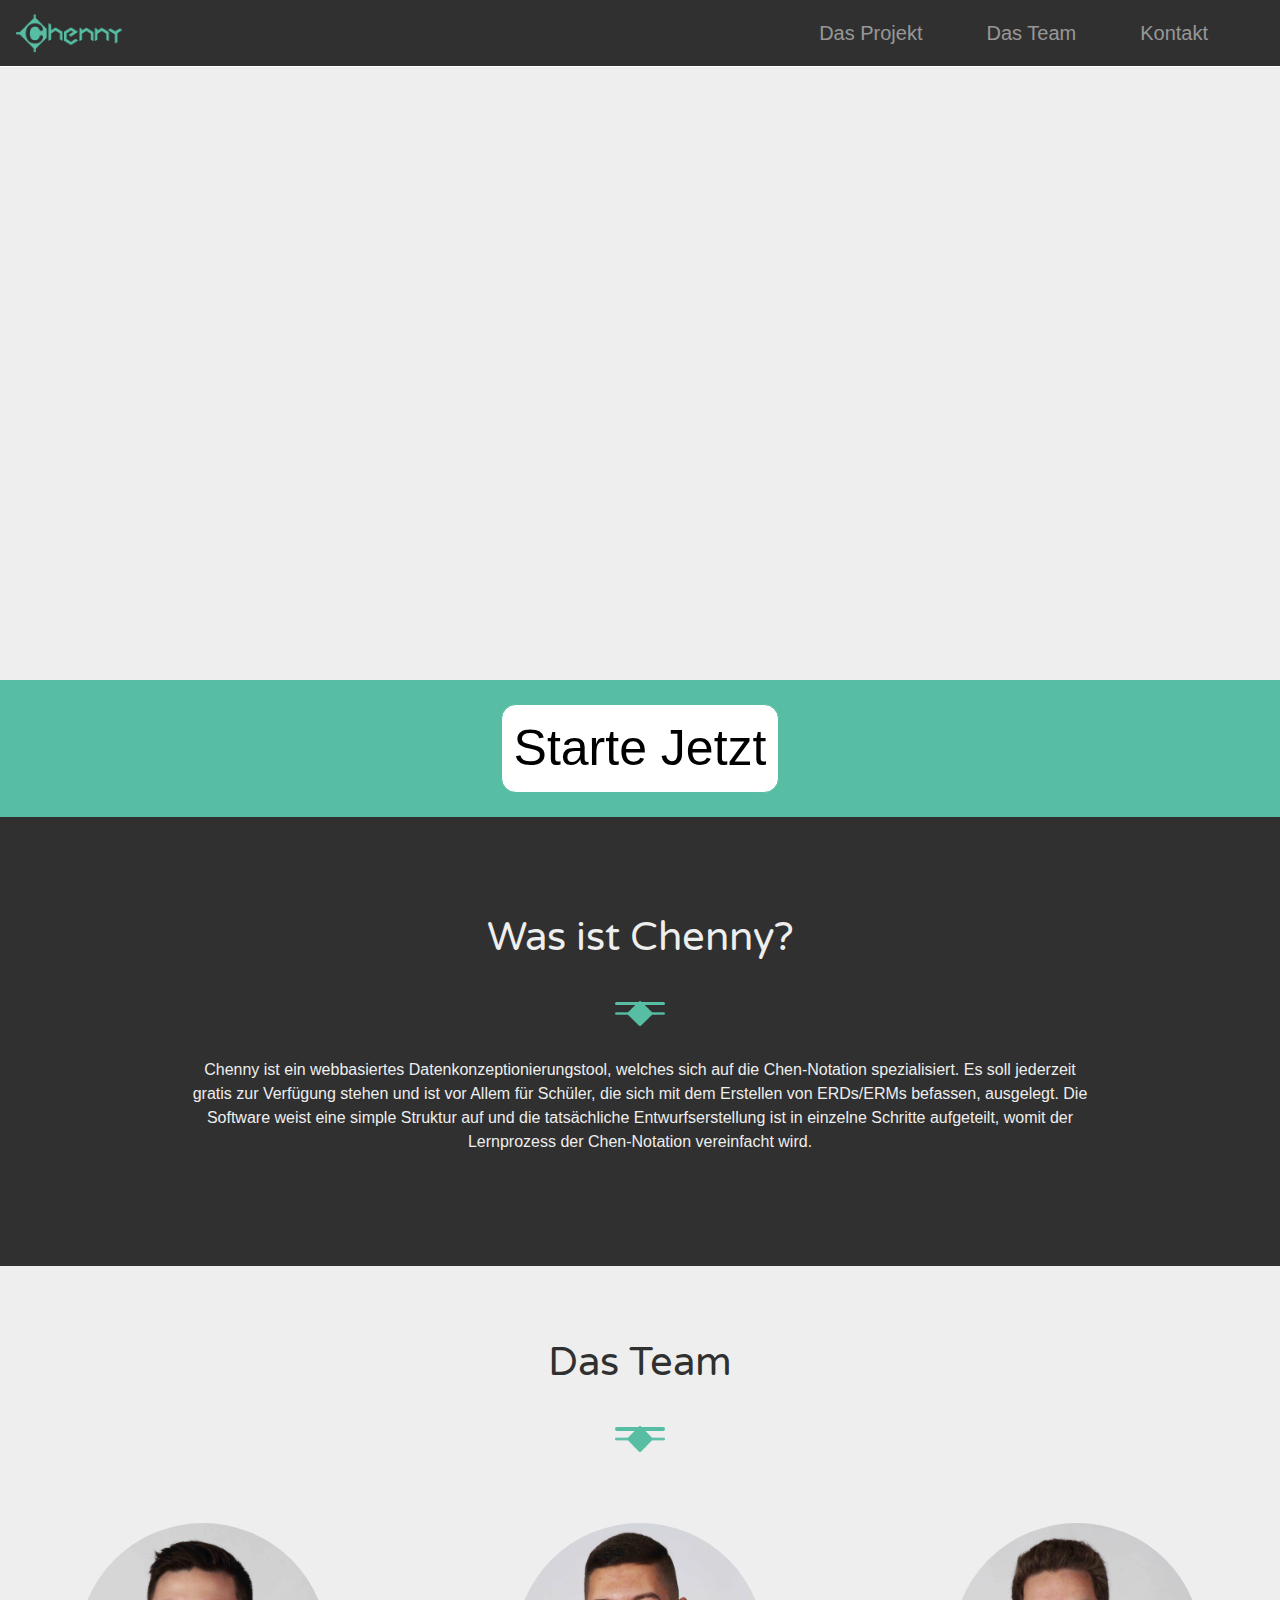
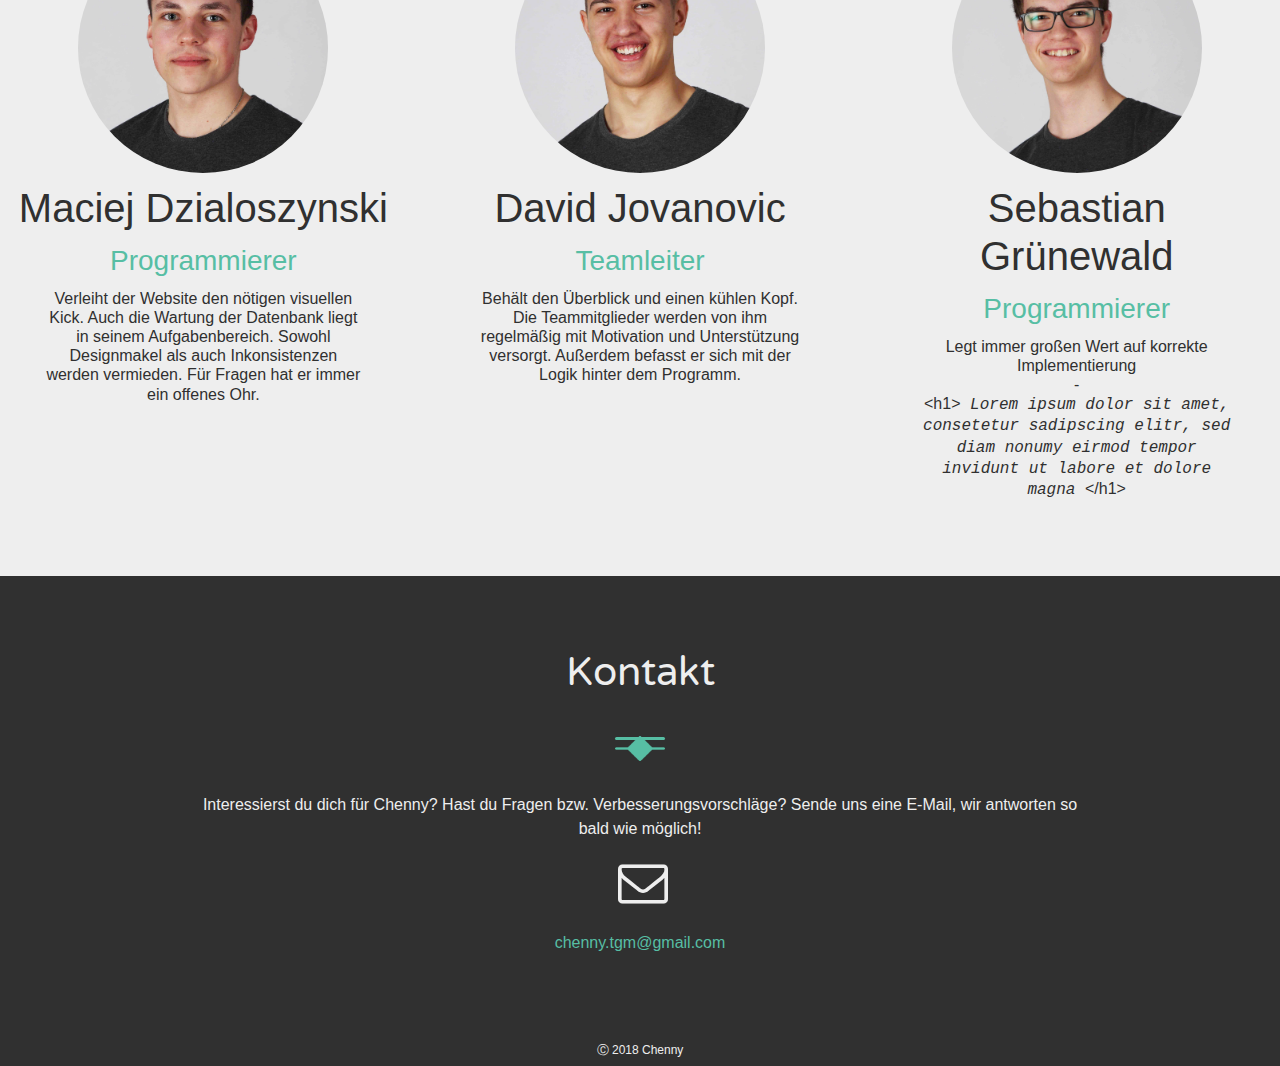
==== commit 5c066fb1: "Footer geaddet" ====
--- a/WEB/index.html
+++ b/WEB/index.html
@@ -174,6 +174,8 @@
                     <p>
                         <a href="mailto:chenny.tgm@gmail.com" class="chennySchrift">chenny.tgm@gmail.com</a>
                     </p>
+                    <br><br><br>
+                    <h1 style="text-align: center;font-size: 12px;color:#eeeeee;margin-bottom:-40px;">&#9400; 2018 Chenny</h1>
                 </div>
             </div>
             <br><br>
